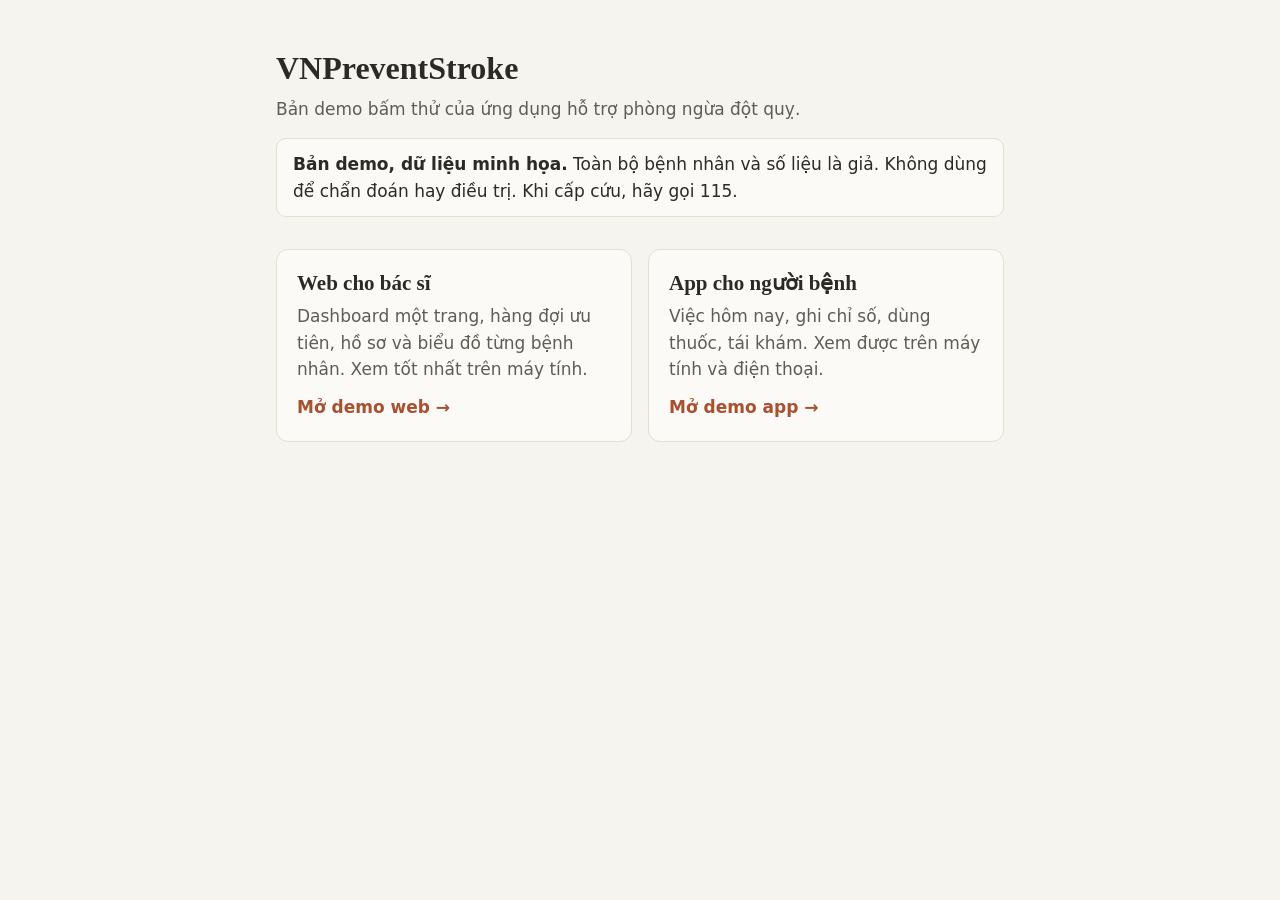
==== index.html @ c48683a2 "Publish VNPreventStroke demos with sample data for online review Co-Authored-By: Claude Opus 5.5 <no" ====
<!doctype html>
<html lang="vi">
<head>
<meta charset="utf-8">
<meta name="viewport" content="width=device-width, initial-scale=1">
<meta name="robots" content="noindex, nofollow">
<meta name="color-scheme" content="light dark">
<title>VNPreventStroke - bản demo</title>
<style>
  :root { --paper: #F5F4EE; --sheet: #FBFAF6; --ink: #2B2A27; --soft: #5F5C56; --rule: #E3DFD4; --accent: #A8502F; }
  @media (prefers-color-scheme: dark) {
    :root { --paper: #1F1E1C; --sheet: #282724; --ink: #ECE9E1; --soft: #B5B1A7; --rule: #3A3833; --accent: #E58F6C; }
  }
  * { box-sizing: border-box; }
  body { margin: 0; background: var(--paper); color: var(--ink); font: 17px/1.55 system-ui, -apple-system, "Segoe UI", Roboto, sans-serif; }
  main { max-width: 760px; margin: 0 auto; padding: 48px 16px; }
  h1 { margin: 0 0 8px; font: 600 32px/1.25 Georgia, "Times New Roman", serif; }
  p { margin: 0; color: var(--soft); }
  .note { margin: 16px 0 32px; padding: 12px 16px; border: 1px solid var(--rule); border-radius: 10px; background: var(--sheet); color: var(--ink); }
  .grid { display: grid; grid-template-columns: repeat(auto-fit, minmax(260px, 1fr)); gap: 16px; }
  a.card { display: block; padding: 20px; border: 1px solid var(--rule); border-radius: 12px; background: var(--sheet); color: inherit; text-decoration: none; }
  a.card:hover, a.card:focus-visible { border-color: var(--accent); outline: 2px solid transparent; }
  a.card:focus-visible { outline: 2px solid var(--accent); outline-offset: 2px; }
  h2 { margin: 0 0 6px; font: 600 21px/1.3 Georgia, "Times New Roman", serif; }
  .go { display: block; margin-top: 12px; color: var(--accent); font-weight: 600; }
</style>
</head>
<body>
<main>
  <h1>VNPreventStroke</h1>
  <p>Bản demo bấm thử của ứng dụng hỗ trợ phòng ngừa đột quỵ.</p>
  <p class="note"><strong>Bản demo, dữ liệu minh họa.</strong> Toàn bộ bệnh nhân và số liệu là giả. Không dùng để chẩn đoán hay điều trị. Khi cấp cứu, hãy gọi 115.</p>
  <div class="grid">
    <a class="card" href="web-bac-si-v2/">
      <h2>Web cho bác sĩ</h2>
      <p>Dashboard một trang, hàng đợi ưu tiên, hồ sơ và biểu đồ từng bệnh nhân. Xem tốt nhất trên máy tính.</p>
      <span class="go">Mở demo web →</span>
    </a>
    <a class="card" href="app-benh-nhan-v2/">
      <h2>App cho người bệnh</h2>
      <p>Việc hôm nay, ghi chỉ số, dùng thuốc, tái khám. Xem được trên máy tính và điện thoại.</p>
      <span class="go">Mở demo app →</span>
    </a>
  </div>
</main>
</body>
</html>
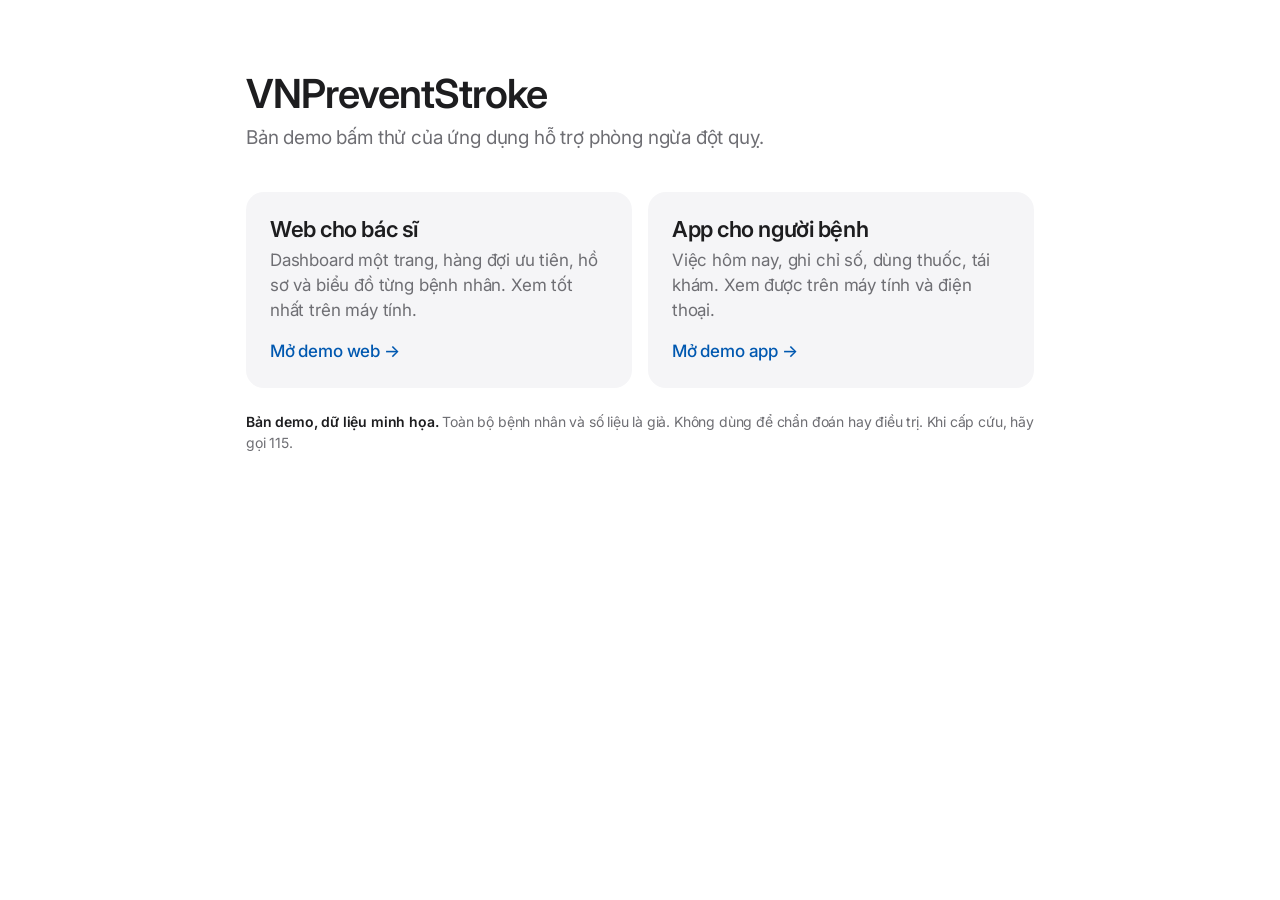
==== commit cbcce0e3: "Match the demo picker page to the doctor web's white Apple look Co-Authored-By: Claude Opus 5.5 <nor" ====
--- a/index.html
+++ b/index.html
@@ -4,32 +4,32 @@
 <meta charset="utf-8">
 <meta name="viewport" content="width=device-width, initial-scale=1">
 <meta name="robots" content="noindex, nofollow">
-<meta name="color-scheme" content="light dark">
+<meta name="color-scheme" content="light">
 <title>VNPreventStroke - bản demo</title>
+<link href="https://fonts.googleapis.com/css2?family=Inter:wght@400;500;600;700&display=swap" rel="stylesheet">
 <style>
-  :root { --paper: #F5F4EE; --sheet: #FBFAF6; --ink: #2B2A27; --soft: #5F5C56; --rule: #E3DFD4; --accent: #A8502F; }
-  @media (prefers-color-scheme: dark) {
-    :root { --paper: #1F1E1C; --sheet: #282724; --ink: #ECE9E1; --soft: #B5B1A7; --rule: #3A3833; --accent: #E58F6C; }
-  }
+  :root { --bg: #FFFFFF; --fill: #F5F5F7; --ink: #1D1D1F; --soft: #6E6E73; --rule: #E5E5EA; --accent: #0058B0; }
   * { box-sizing: border-box; }
-  body { margin: 0; background: var(--paper); color: var(--ink); font: 17px/1.55 system-ui, -apple-system, "Segoe UI", Roboto, sans-serif; }
-  main { max-width: 760px; margin: 0 auto; padding: 48px 16px; }
-  h1 { margin: 0 0 8px; font: 600 32px/1.25 Georgia, "Times New Roman", serif; }
+  body { margin: 0; background: var(--bg); color: var(--ink); font: 17px/1.47 -apple-system, BlinkMacSystemFont, "SF Pro Text", Inter, "Segoe UI", Roboto, "Helvetica Neue", Arial, sans-serif; letter-spacing: -.01em; -webkit-font-smoothing: antialiased; }
+  main { max-width: 820px; margin: 0 auto; padding: 72px 16px 48px; }
+  h1 { margin: 0 0 8px; font-size: 40px; font-weight: 600; line-height: 1.1; letter-spacing: -.025em; }
   p { margin: 0; color: var(--soft); }
-  .note { margin: 16px 0 32px; padding: 12px 16px; border: 1px solid var(--rule); border-radius: 10px; background: var(--sheet); color: var(--ink); }
-  .grid { display: grid; grid-template-columns: repeat(auto-fit, minmax(260px, 1fr)); gap: 16px; }
-  a.card { display: block; padding: 20px; border: 1px solid var(--rule); border-radius: 12px; background: var(--sheet); color: inherit; text-decoration: none; }
-  a.card:hover, a.card:focus-visible { border-color: var(--accent); outline: 2px solid transparent; }
+  .lead { font-size: 19px; }
+  .grid { display: grid; grid-template-columns: repeat(auto-fit, minmax(260px, 1fr)); gap: 16px; margin-top: 40px; }
+  a.card { display: flex; flex-direction: column; padding: 24px; border-radius: 18px; background: var(--fill); color: inherit; text-decoration: none; transition: background-color .15s; }
+  a.card:hover { background: #ECECEF; }
   a.card:focus-visible { outline: 2px solid var(--accent); outline-offset: 2px; }
-  h2 { margin: 0 0 6px; font: 600 21px/1.3 Georgia, "Times New Roman", serif; }
-  .go { display: block; margin-top: 12px; color: var(--accent); font-weight: 600; }
+  h2 { margin: 0 0 6px; font-size: 22px; font-weight: 600; line-height: 1.2; letter-spacing: -.02em; }
+  .go { margin-top: auto; padding-top: 16px; color: var(--accent); font-weight: 500; }
+  .note { margin-top: 24px; font-size: 14px; }
+  .note strong { color: var(--ink); font-weight: 600; }
+  @media (max-width: 480px) { main { padding-top: 40px; } h1 { font-size: 32px; } }
 </style>
 </head>
 <body>
 <main>
   <h1>VNPreventStroke</h1>
-  <p>Bản demo bấm thử của ứng dụng hỗ trợ phòng ngừa đột quỵ.</p>
-  <p class="note"><strong>Bản demo, dữ liệu minh họa.</strong> Toàn bộ bệnh nhân và số liệu là giả. Không dùng để chẩn đoán hay điều trị. Khi cấp cứu, hãy gọi 115.</p>
+  <p class="lead">Bản demo bấm thử của ứng dụng hỗ trợ phòng ngừa đột quỵ.</p>
   <div class="grid">
     <a class="card" href="web-bac-si-v2/">
       <h2>Web cho bác sĩ</h2>
@@ -42,6 +42,7 @@
       <span class="go">Mở demo app →</span>
     </a>
   </div>
+  <p class="note"><strong>Bản demo, dữ liệu minh họa.</strong> Toàn bộ bệnh nhân và số liệu là giả. Không dùng để chẩn đoán hay điều trị. Khi cấp cứu, hãy gọi 115.</p>
 </main>
 </body>
 </html>
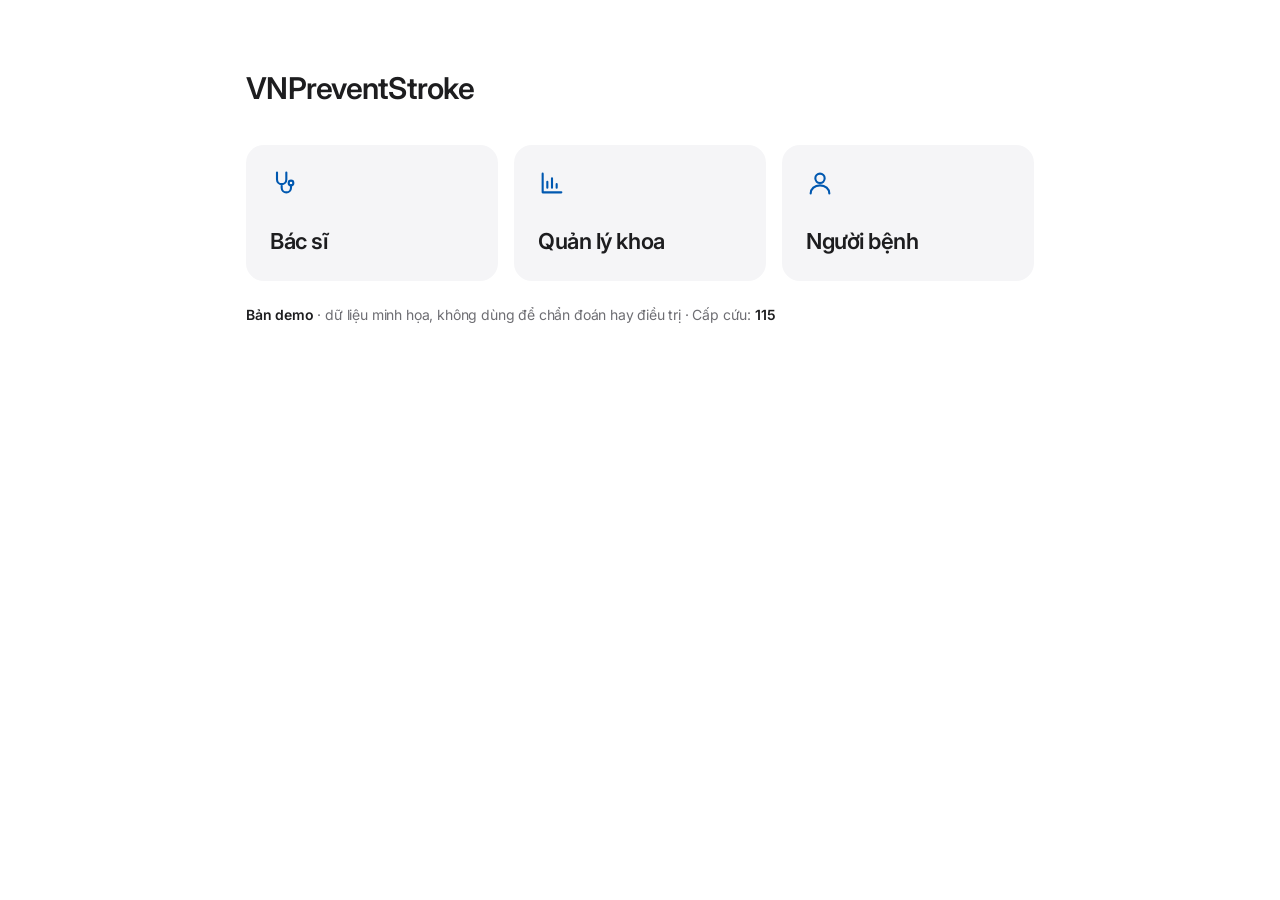
==== commit 3537f90f: "Simplify doctor and manager web: one number per fact, one table per page Doctor dashboard: the three" ====
--- a/index.html
+++ b/index.html
@@ -4,45 +4,35 @@
 <meta charset="utf-8">
 <meta name="viewport" content="width=device-width, initial-scale=1">
 <meta name="robots" content="noindex, nofollow">
-<meta name="color-scheme" content="light">
+<meta name="color-scheme" content="light dark">
 <title>VNPreventStroke - bản demo</title>
-<link href="https://fonts.googleapis.com/css2?family=Inter:wght@400;500;600;700&display=swap" rel="stylesheet">
+<link href="https://fonts.googleapis.com/css2?family=Inter:wght@400;500;600&display=swap" rel="stylesheet">
 <style>
-  :root { --bg: #FFFFFF; --fill: #F5F5F7; --ink: #1D1D1F; --soft: #6E6E73; --rule: #E5E5EA; --accent: #0058B0; }
+  :root { color-scheme: light; --bg: #FFFFFF; --fill: #F5F5F7; --fill-2: #ECECEF; --ink: #1D1D1F; --soft: #6E6E73; --accent: #0071E3; --accent-ink: #0058B0; }
+  @media (prefers-color-scheme: dark) { :root { color-scheme: dark; --bg: #000000; --fill: #2C2C2E; --fill-2: #3A3A3C; --ink: #F5F5F7; --soft: #A1A1A6; --accent: #0A6FD6; --accent-ink: #6CB4FF; } }
   * { box-sizing: border-box; }
   body { margin: 0; background: var(--bg); color: var(--ink); font: 17px/1.47 -apple-system, BlinkMacSystemFont, "SF Pro Text", Inter, "Segoe UI", Roboto, "Helvetica Neue", Arial, sans-serif; letter-spacing: -.01em; -webkit-font-smoothing: antialiased; }
   main { max-width: 820px; margin: 0 auto; padding: 72px 16px 48px; }
-  h1 { margin: 0 0 8px; font-size: 40px; font-weight: 600; line-height: 1.1; letter-spacing: -.025em; }
-  p { margin: 0; color: var(--soft); }
-  .lead { font-size: 19px; }
-  .grid { display: grid; grid-template-columns: repeat(auto-fit, minmax(260px, 1fr)); gap: 16px; margin-top: 40px; }
-  a.card { display: flex; flex-direction: column; padding: 24px; border-radius: 18px; background: var(--fill); color: inherit; text-decoration: none; transition: background-color .15s; }
-  a.card:hover { background: #ECECEF; }
+  h1 { margin: 0; font-size: 30px; font-weight: 600; line-height: 1.1; letter-spacing: -.025em; }
+  .grid { display: grid; grid-template-columns: repeat(3, minmax(0, 1fr)); gap: 16px; margin-top: 40px; }
+  a.card { display: flex; flex-direction: column; gap: 28px; padding: 24px; border-radius: 18px; background: var(--fill); color: inherit; font-size: 22px; font-weight: 600; letter-spacing: -.02em; text-decoration: none; }
+  a.card:hover { background: var(--fill-2); }
   a.card:focus-visible { outline: 2px solid var(--accent); outline-offset: 2px; }
-  h2 { margin: 0 0 6px; font-size: 22px; font-weight: 600; line-height: 1.2; letter-spacing: -.02em; }
-  .go { margin-top: auto; padding-top: 16px; color: var(--accent); font-weight: 500; }
-  .note { margin-top: 24px; font-size: 14px; }
-  .note strong { color: var(--ink); font-weight: 600; }
-  @media (max-width: 480px) { main { padding-top: 40px; } h1 { font-size: 32px; } }
+  a.card svg { width: 28px; height: 28px; color: var(--accent-ink); }
+  .note { margin: 24px 0 0; color: var(--soft); font-size: 14px; }
+  .note b { color: var(--ink); font-weight: 600; }
+  @media (max-width: 600px) { main { padding-top: 40px; } .grid { grid-template-columns: 1fr; } a.card { flex-direction: row; align-items: center; gap: 14px; } }
 </style>
 </head>
 <body>
 <main>
   <h1>VNPreventStroke</h1>
-  <p class="lead">Bản demo bấm thử của ứng dụng hỗ trợ phòng ngừa đột quỵ.</p>
-  <div class="grid">
-    <a class="card" href="web-bac-si-v2/">
-      <h2>Web cho bác sĩ</h2>
-      <p>Dashboard một trang, hàng đợi ưu tiên, hồ sơ và biểu đồ từng bệnh nhân. Xem tốt nhất trên máy tính.</p>
-      <span class="go">Mở demo web →</span>
-    </a>
-    <a class="card" href="app-benh-nhan-v2/">
-      <h2>App cho người bệnh</h2>
-      <p>Việc hôm nay, ghi chỉ số, dùng thuốc, tái khám. Xem được trên máy tính và điện thoại.</p>
-      <span class="go">Mở demo app →</span>
-    </a>
-  </div>
-  <p class="note"><strong>Bản demo, dữ liệu minh họa.</strong> Toàn bộ bệnh nhân và số liệu là giả. Không dùng để chẩn đoán hay điều trị. Khi cấp cứu, hãy gọi 115.</p>
+  <nav class="grid" aria-label="Chọn bản demo">
+    <a class="card" href="web-bac-si-v2/#/d/home"><svg viewBox="0 0 24 24" fill="none" stroke="currentColor" stroke-width="1.8" stroke-linecap="round" stroke-linejoin="round" aria-hidden="true"><path d="M6 3v6a4 4 0 008 0V3M10 13v3a4 4 0 008 0v-2"/><circle cx="18" cy="12" r="2"/></svg>Bác sĩ</a>
+    <a class="card" href="web-bac-si-v2/#/m/overview"><svg viewBox="0 0 24 24" fill="none" stroke="currentColor" stroke-width="1.8" stroke-linecap="round" stroke-linejoin="round" aria-hidden="true"><path d="M4 20V4M4 20h16M8 16v-5M12 16V8M16 16v-3"/></svg>Quản lý khoa</a>
+    <a class="card" href="app-benh-nhan-v2/"><svg viewBox="0 0 24 24" fill="none" stroke="currentColor" stroke-width="1.8" stroke-linecap="round" stroke-linejoin="round" aria-hidden="true"><circle cx="12" cy="8" r="4"/><path d="M4 21c0-4 3.5-7 8-7s8 3 8 7"/></svg>Người bệnh</a>
+  </nav>
+  <p class="note"><b>Bản demo</b> · dữ liệu minh họa, không dùng để chẩn đoán hay điều trị · Cấp cứu: <b>115</b></p>
 </main>
 </body>
 </html>
